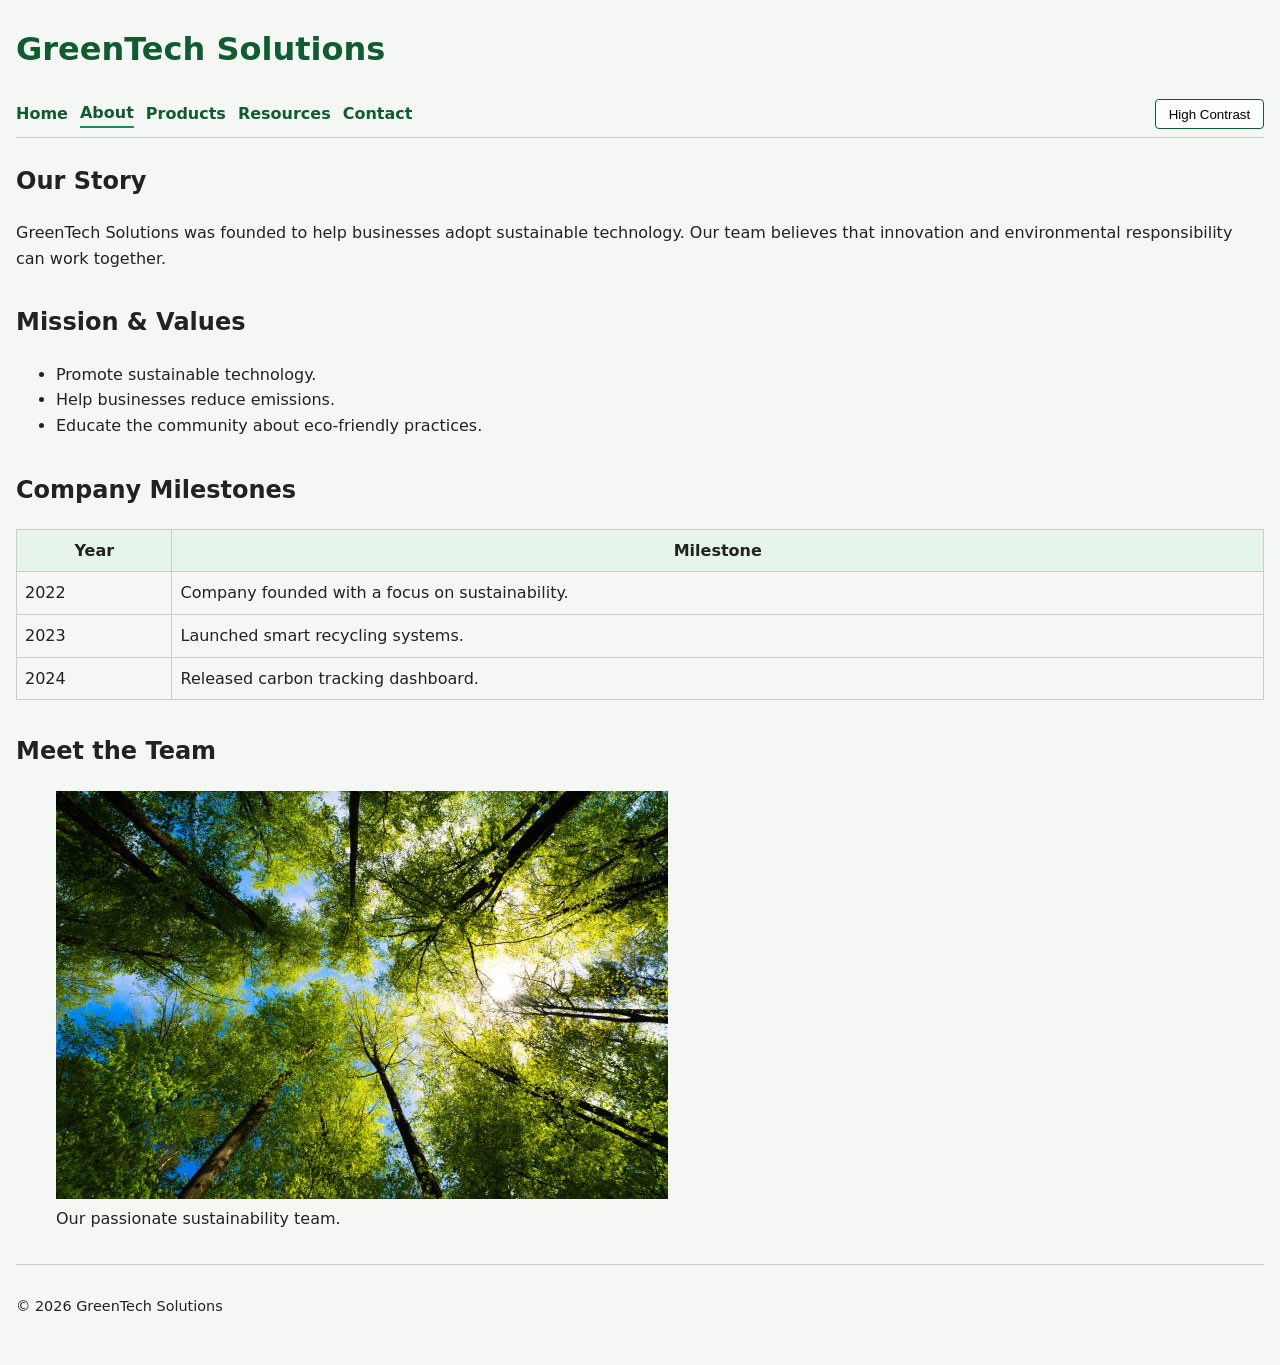
==== about.html @ 8efe303f "WebFinal Website" ====
<!DOCTYPE html>
<html lang="en">
<head>
    <meta charset="UTF-8">
    <meta name="viewport" content="width=device-width, initial-scale=1.0">
    <title>About – GreenTech Solutions</title>
    <link rel="stylesheet" href="css/styles.css">
    <script defer src="js/script.js"></script>
</head>

<body>
    <header>
        <h1 class="site-title">GreenTech Solutions</h1>
    </header>

    <nav class="main-nav">
        <a href="index.html">Home</a>
        <a href="about.html" aria-current="page">About</a>
        <a href="products.html">Products</a>
        <a href="blog.html">Resources</a>
        <a href="contact.html">Contact</a>
        <button id="contrastToggle" class="contrast-toggle">High Contrast</button>
    </nav>

    <main>
        <section>
            <h2>Our Story</h2>
            <p>GreenTech Solutions was founded to help businesses adopt sustainable technology. Our team believes that innovation and environmental responsibility can work together.</p>
        </section>

        <section>
            <h2>Mission & Values</h2>
            <ul>
                <li>Promote sustainable technology.</li>
                <li>Help businesses reduce emissions.</li>
                <li>Educate the community about eco‑friendly practices.</li>
            </ul>
        </section>

        <section>
            <h2>Company Milestones</h2>
            <table class="timeline-table">
                <thead>
                    <tr>
                        <th>Year</th>
                        <th>Milestone</th>
                    </tr>
                </thead>
                <tbody>
                    <tr>
                        <td>2022</td>
                        <td>Company founded with a focus on sustainability.</td>
                    </tr>
                    <tr>
                        <td>2023</td>
                        <td>Launched smart recycling systems.</td>
                    </tr>
                    <tr>
                        <td>2024</td>
                        <td>Released carbon tracking dashboard.</td>
                    </tr>
                </tbody>
            </table>
        </section>

        <section>
            <h2>Meet the Team</h2>
            <figure>
                <img src="images/Nature1.jpg" alt="GreenTech Solutions team promoting sustainability">
                <figcaption>Our passionate sustainability team.</figcaption>
            </figure>
        </section>
    </main>

    <footer>
        <p>&copy; <span id="year"></span> GreenTech Solutions</p>
    </footer>
</body>
</html>
---- css/styles.css ----
/* ================================
   GLOBAL COLORS & VARIABLES
================================ */
:root {
    --green-main: #1b8f4d;
    --green-dark: #0f5c31;
    --earth-brown: #5b4636;
    --bg-light: #f4f7f4;
    --text-main: #222222;
    --accent: #ffb347;
}

/* High Contrast Mode */
body.high-contrast {
    background-color: #000;
    color: #fff;
}

/* ================================
   BASE STYLES
================================ */
body {
    margin: 0;
    font-family: system-ui, -apple-system, BlinkMacSystemFont, "Segoe UI", sans-serif;
    background-color: var(--bg-light);
    color: var(--text-main);
    line-height: 1.6;
    padding: 0 1rem 2rem;
}

header {
    padding: 1.5rem 0 0.5rem;
}

.site-title {
    margin: 0;
    font-size: 2rem;
    color: var(--green-dark);
}

body.high-contrast .site-title {
    color: #fff;
}

.tagline {
    margin-top: 0.25rem;
    color: #555;
}

/* ================================
   NAVIGATION
================================ */
.main-nav {
    display: flex;
    flex-wrap: wrap;
    align-items: center;
    gap: 0.75rem;
    margin: 1rem 0 1.5rem;
    border-bottom: 1px solid #ccc;
    padding-bottom: 0.5rem;
}

.main-nav a {
    text-decoration: none;
    color: var(--green-dark);
    font-weight: 600;
}

.main-nav a:hover {
    color: var(--accent);
}

.main-nav a[aria-current="page"] {
    border-bottom: 2px solid var(--green-main);
}

.contrast-toggle {
    margin-left: auto;
    padding: 0.4rem 0.8rem;
    border-radius: 4px;
    border: 1px solid var(--green-dark);
    background-color: #fff;
    cursor: pointer;
}

body.high-contrast .contrast-toggle {
    background-color: #000;
    color: #fff;
    border-color: #fff;
}

/* ================================
   HERO SECTION
================================ */
.hero {
    display: grid;
    grid-template-columns: minmax(0, 2fr) minmax(0, 1.5fr);
    gap: 1.5rem;
    align-items: center;
    margin-bottom: 2rem;
}

.hero-text h2 {
    font-size: 1.8rem;
    color: var(--green-dark);
}

.hero-image img {
    width: 100%;
    border-radius: 10px;
}

/* ================================
   BUTTONS
================================ */
.btn-primary,
.simple-form button {
    display: inline-block;
    padding: 0.6rem 1.2rem;
    background-color: var(--green-main);
    color: #fff;
    border: none;
    border-radius: 4px;
    text-decoration: none;
    cursor: pointer;
    font-weight: 600;
}

.btn-primary:hover,
.simple-form button:hover {
    background-color: var(--green-dark);
}

/* ================================
   SECTIONS
================================ */
main section {
    margin-bottom: 2rem;
}

/* ================================
   FEATURES GRID
================================ */
.features .feature-grid {
    display: grid;
    grid-template-columns: repeat(auto-fit, minmax(220px, 1fr));
    gap: 1rem;
}

.feature-card {
    background-color: #fff;
    border-radius: 8px;
    padding: 1rem;
    box-shadow: 0 2px 6px rgba(0,0,0,0.06);
}

/* ================================
   PRODUCT GRID
================================ */
.product-grid {
    display: grid;
    grid-template-columns: repeat(auto-fit, minmax(230px, 1fr));
    gap: 1.5rem;
    margin-top: 1rem;
}

.product-card {
    background-color: #fff;
    border-radius: 8px;
    padding: 1rem;
    box-shadow: 0 2px 6px rgba(0,0,0,0.06);
}

.product-card img {
    width: 100%;
    border-radius: 6px;
    margin-bottom: 0.5rem;
}

/* ================================
   ARTICLE LIST
================================ */
.article-list article {
    background-color: #fff;
    padding: 1rem;
    border-radius: 8px;
    margin-bottom: 1rem;
    box-shadow: 0 2px 6px rgba(0,0,0,0.06);
}

/* ================================
   FORMS
================================ */
.simple-form {
    max-width: 420px;
    background-color: #fff;
    padding: 1rem;
    border-radius: 8px;
    box-shadow: 0 2px 6px rgba(0,0,0,0.06);
}

.simple-form label {
    display: block;
    margin-top: 0.75rem;
    font-weight: 600;
}

.simple-form input,
.simple-form textarea,
select {
    width: 100%;
    padding: 0.5rem;
    margin-top: 0.25rem;
    border-radius: 4px;
    border: 1px solid #ccc;
    font: inherit;
}

.form-message {
    margin-top: 0.75rem;
    font-weight: 600;
}

/* ================================
   TABLES
================================ */
.timeline-table {
    width: 100%;
    border-collapse: collapse;
    margin-top: 0.75rem;
}

.timeline-table th,
.timeline-table td {
    border: 1px solid #ccc;
    padding: 0.5rem;
}

.timeline-table th {
    background-color: #e6f4ea;
}

/* ================================
   CONTACT INFO
================================ */
.contact-info p {
    margin: 0.25rem 0;
}

/* ================================
   FOOTER
================================ */
footer {
    border-top: 1px solid #ccc;
    padding-top: 1rem;
    margin-top: 2rem;
    font-size: 0.9rem;
}

/* ================================
   RESPONSIVE DESIGN
================================ */
@media (max-width: 768px) {
    body {
        padding: 0 0.75rem 1.5rem;
    }

    .hero {
        grid-template-columns: 1fr;
    }

    .main-nav {
        flex-direction: column;
        align-items: flex-start;
    }

    .contrast-toggle {
        margin-left: 0;
    }
}
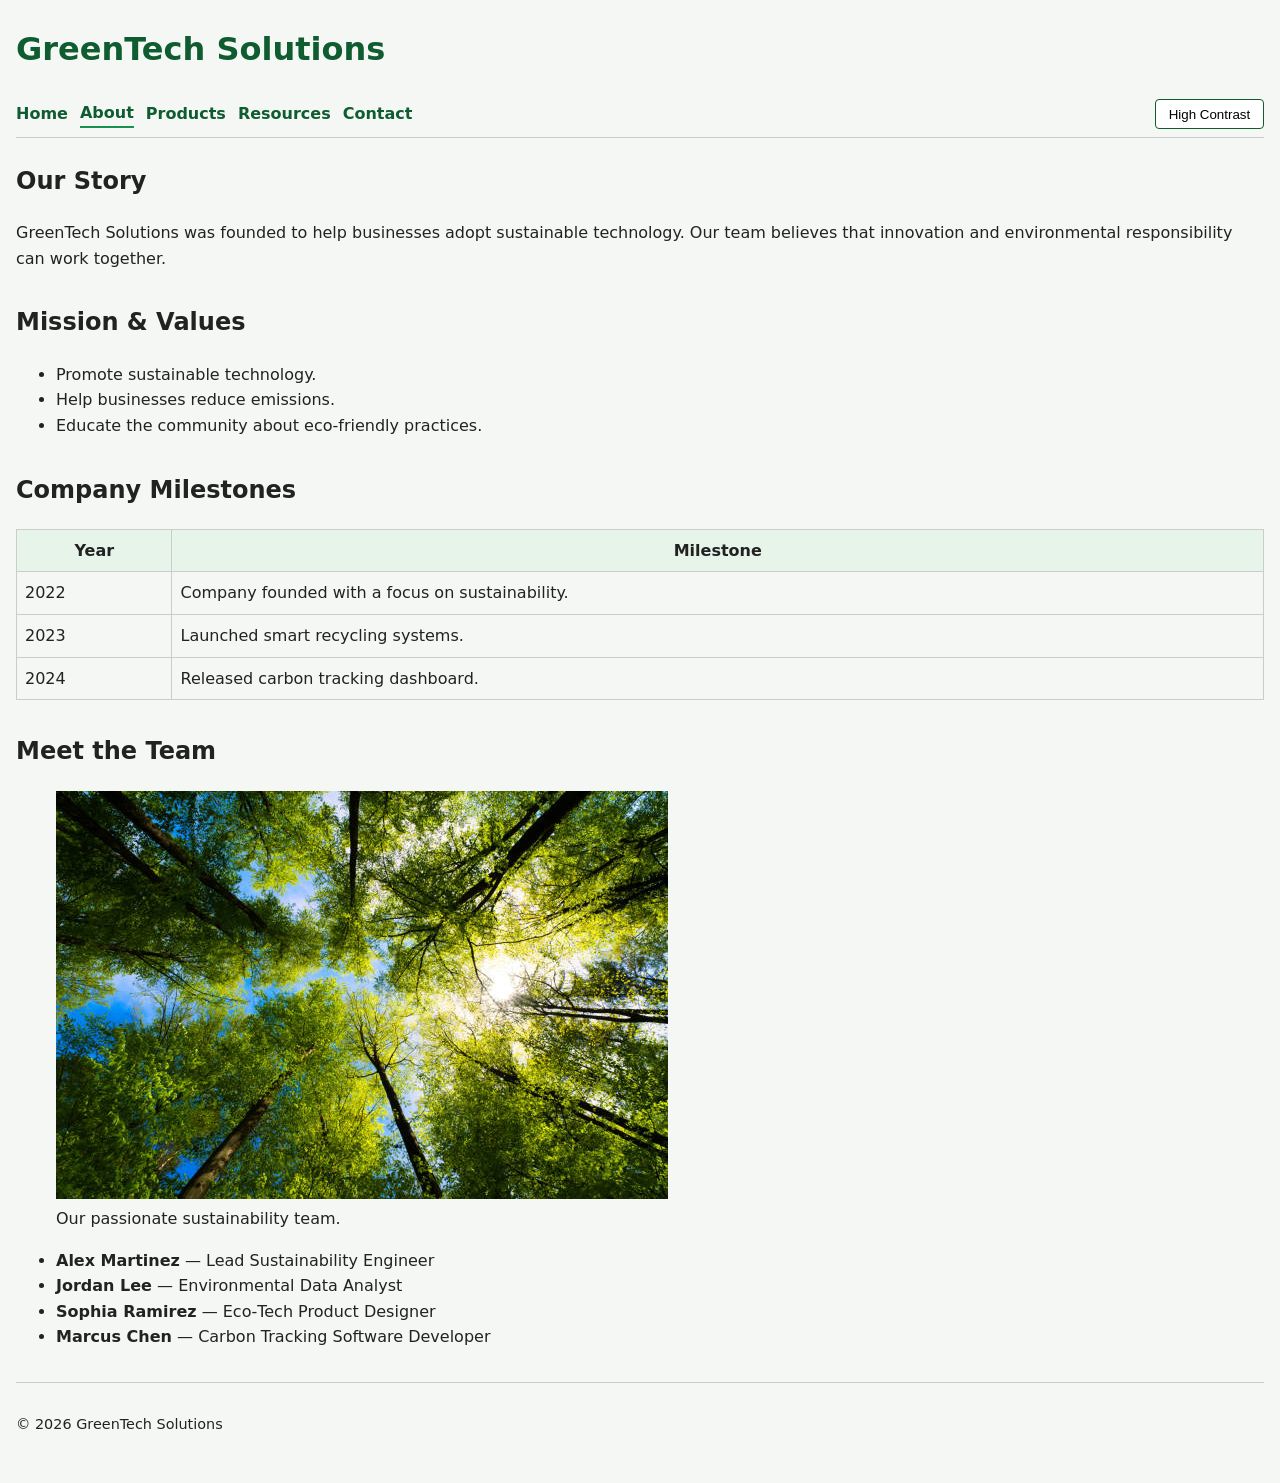
==== commit 80bb950a: "Final touches" ====
--- a/about.html
+++ b/about.html
@@ -64,12 +64,20 @@
         </section>
 
         <section>
-            <h2>Meet the Team</h2>
-            <figure>
-                <img src="images/Nature1.jpg" alt="GreenTech Solutions team promoting sustainability">
-                <figcaption>Our passionate sustainability team.</figcaption>
-            </figure>
-        </section>
+    <h2>Meet the Team</h2>
+    <figure>
+        <img src="images/Nature1.jpg" alt="GreenTech Solutions sustainability team concept">
+        <figcaption>Our passionate sustainability team.</figcaption>
+    </figure>
+
+    <ul class="team-list">
+        <li><strong>Alex Martinez</strong> — Lead Sustainability Engineer</li>
+        <li><strong>Jordan Lee</strong> — Environmental Data Analyst</li>
+        <li><strong>Sophia Ramirez</strong> — Eco‑Tech Product Designer</li>
+        <li><strong>Marcus Chen</strong> — Carbon Tracking Software Developer</li>
+    </ul>
+</section>
+
     </main>
 
     <footer>
